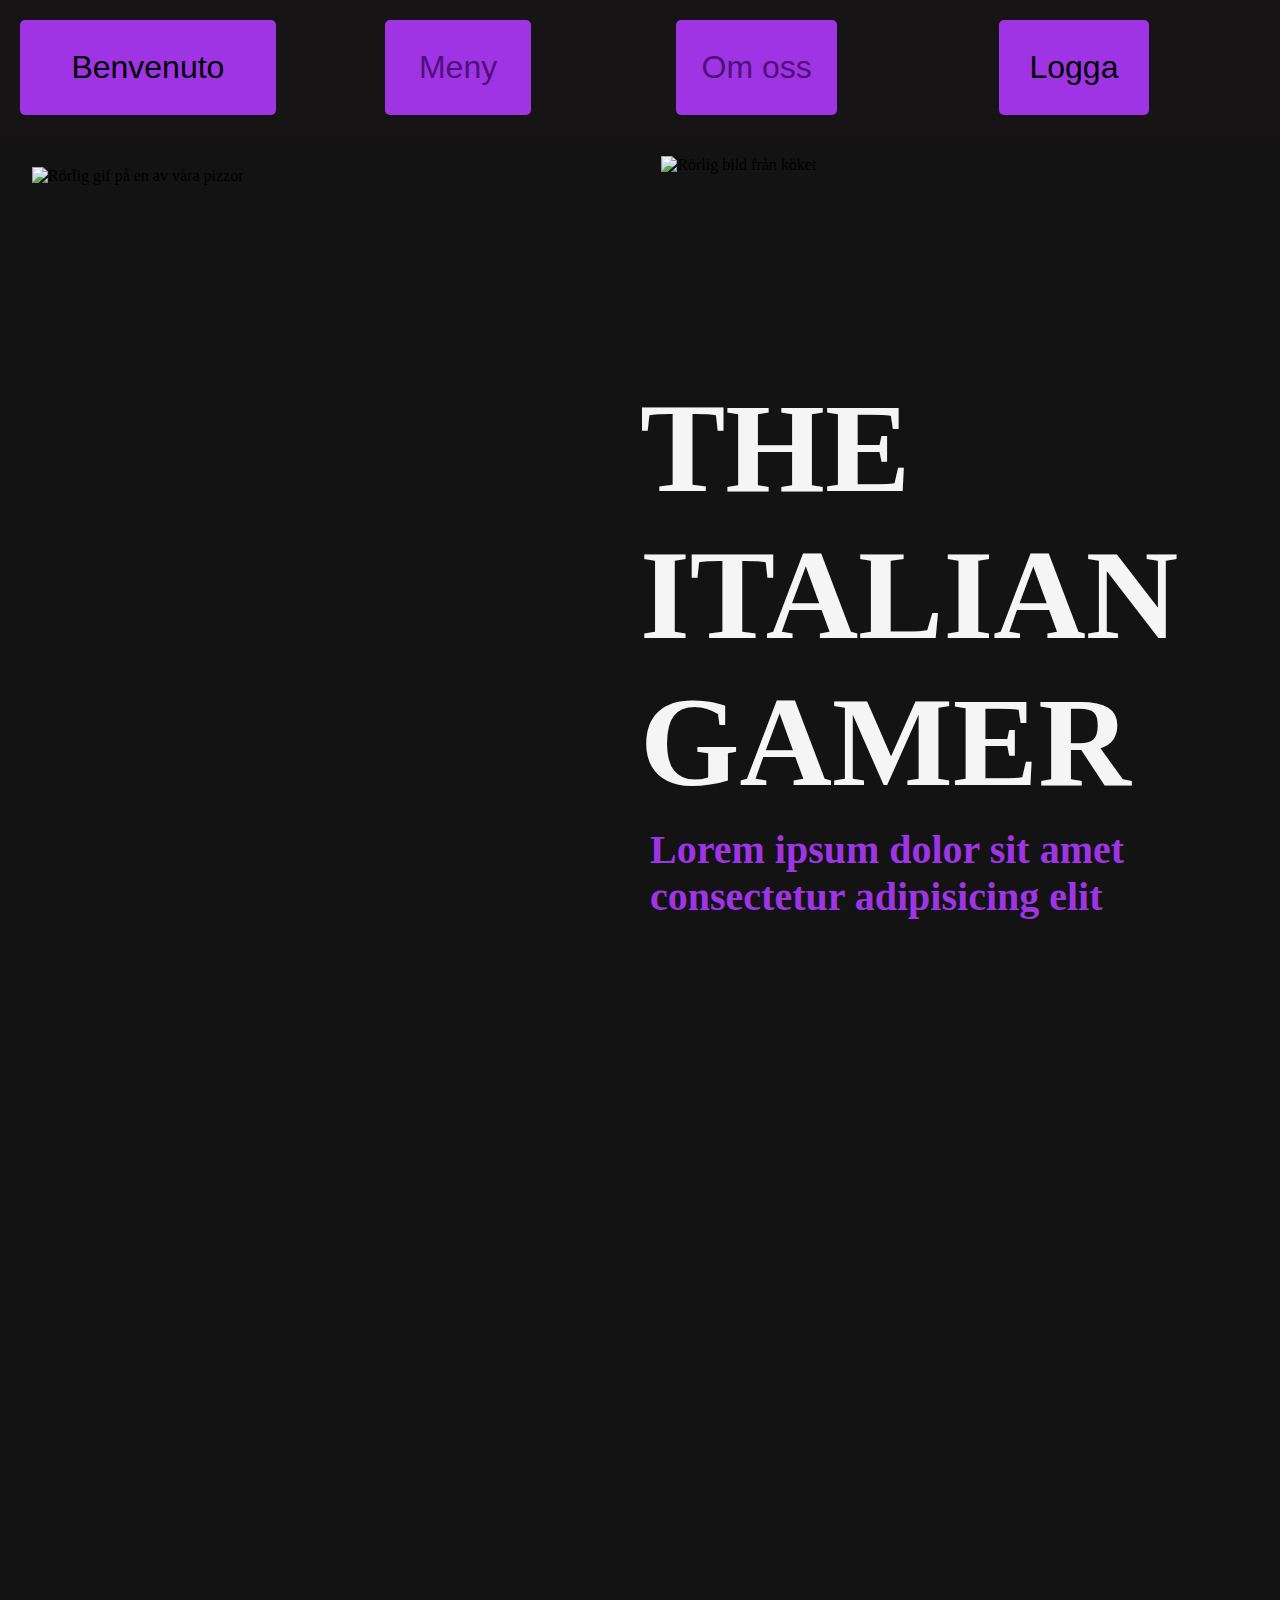
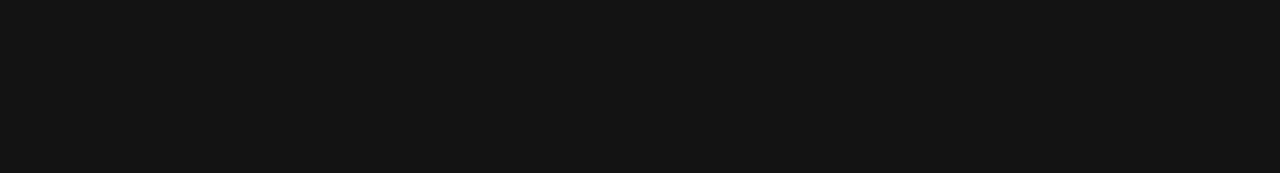
==== index.html @ ed0b7b86 "Fixade lite små fontproblem såsom dåliga färger och fel fontsize" ====
<!DOCTYPE html>
<html lang="en">
<head>
    <meta charset="UTF-8">
    <meta http-equiv="X-UA-Compatible" content="IE=edge">
    <meta name="viewport" content="width=device-width, initial-scale=1.0">
    <title>The Italian Gamer</title>
    <link rel="stylesheet" href="css/style.css">
    <link rel="stylesheet" href="https://use.typekit.net/zuv7toi.css">
</head>
<body>
    <div id="wrapper">
        <header>
            <section id="welcome">Benvenuto</section>
            <a href="meny.html" id="menu">Meny</section>
            <a href="om_oss.html" id="nav">Om oss</a>
            <section id="logo">Logga</section>
        </header>  
        <div id="smallwrapper">
            <div id="pizzaimg">   
                <img src="img/pizza bakgrund.gif" alt="Rörlig gif på en av våra pizzor"
                style="padding: 5%; width: 100%; height: 100%;">
            </div> 
            <div id="img2">
                <img src="img/img2.gif" alt="Rörlig bild från köket"
                style="padding: 5%; width: 100%; height: 100%;">
            </div>
            <div id="maintext">
                <h1>THE ITALIAN GAMER</h1>
                <h2 id="undertext">Lorem ipsum dolor sit amet consectetur adipisicing elit</h2>
            </div>
        </div>
        <footer></footer>
    </div>
</body>
</html>
---- css/style.css ----
* {
    padding: 0%;
    box-sizing: border-box;
    margin: 0%;
}

#wrapper {
    background-color: #131313;
    height: auto;
    width: 100%;
    display: flex;
    align-items: center;
    flex-direction: column;
}

header {
    background-color: #161414;
    height: 15vh;
    width: 100%;
    display: grid;
    grid-template-rows: minmax(50px, auto);
    grid-template-columns: minmax(170px, 1.7fr), minmax(50px, 0.5fr), minmax(50px, 0.5fr), minmax(25px, 0.25fr);    
    grid-template-areas: 
    "we me na lo"
    ;
}

#welcome {
    grid-area: we;    
    width: 70%;
    border-radius: 5px;
}

#menu {
    grid-area: me;
    width: 50%;
    border-radius: 5px;
}

#nav {
    grid-area: na;
    width: 50%;
    border-radius: 5px;
}

#logo {
    grid-area: lo;
    width: 50%;
    border-radius: 5px;
}

section {
    display: flex;
    align-items: center;
    justify-content: center;
    padding: 1%;
    margin: 20px;
    background-color: #9E34E4;
    font-size: 2rem;
    font-family: rigatoni-bold, sans-serif;
    font-weight: 400;
}

a {
    display: flex;
    align-items: center;
    justify-content: center;
    padding: 1%;
    margin: 20px;
    background-color: #9E34E4;
    font-size: 2rem;
    font-family: rigatoni-bold, sans-serif;
    font-weight: 400;
    color: #4f1179;
    cursor: pointer;
    text-decoration: none;
}

#smallwrapper {
    height: 160vh;
    width: 100vw;
    display: grid;
    grid-template-columns: 1fr 1fr 1fr 1fr 1fr 1fr;
    grid-template-rows: 1fr 1fr 1fr 1fr 1fr 1fr;
    grid-template-areas: 
    "img img img im2 im2 ."
    "img img img txt txt txt"
    "img img img txt txt txt"
    "img img img txt txt txt"
    ". . . . . ."
    ". . . . . ."
    ;
}

#maintext {
    grid-area: txt;
}
#pizzaimg {
    grid-area: img;
}

#img2 {
    grid-area: im2;
}

h1 {
    font-size: 8rem;
    width: 40%;
    color: whitesmoke;
}

#undertext {

    font-size: 2.5em;
}
 
p {
    width: 5%;
    margin: 2%;
    padding: 2%;
    font-size: 2.5rem;
    color: whitesmoke;
}

footer {
    background-color: #131313;
    width: 100%;
    height: 22vh;
    display: flex;
    justify-content: center;
    align-items: center;
}






#wrapper2 {
    width: 100%;
    height: 100vh;
    background-color: #131313;
}

#header2 {
    height: 30vh;
    display: flexbox;
    justify-content: center;
    align-items: center;
}

h2 {
    font-size: 12vw;
    color: #9E34E4;
    padding: 5px;
    margin: 5px;
}





#wrapper3 {
    display: flex;
    justify-content: flex-start;
    align-items: center;
    flex-direction: column;
    width: 100%;
    height: 150vh;
    background-color: #131313;
}

#smallwrapper2 {
    height: 70%;
    width: 60%;
    background-color: #9E34E4;
}

p {
    margin: 0.7%;
    font-size: 1.5em;
    padding: 0.7%;
    color: whitesmoke;
}
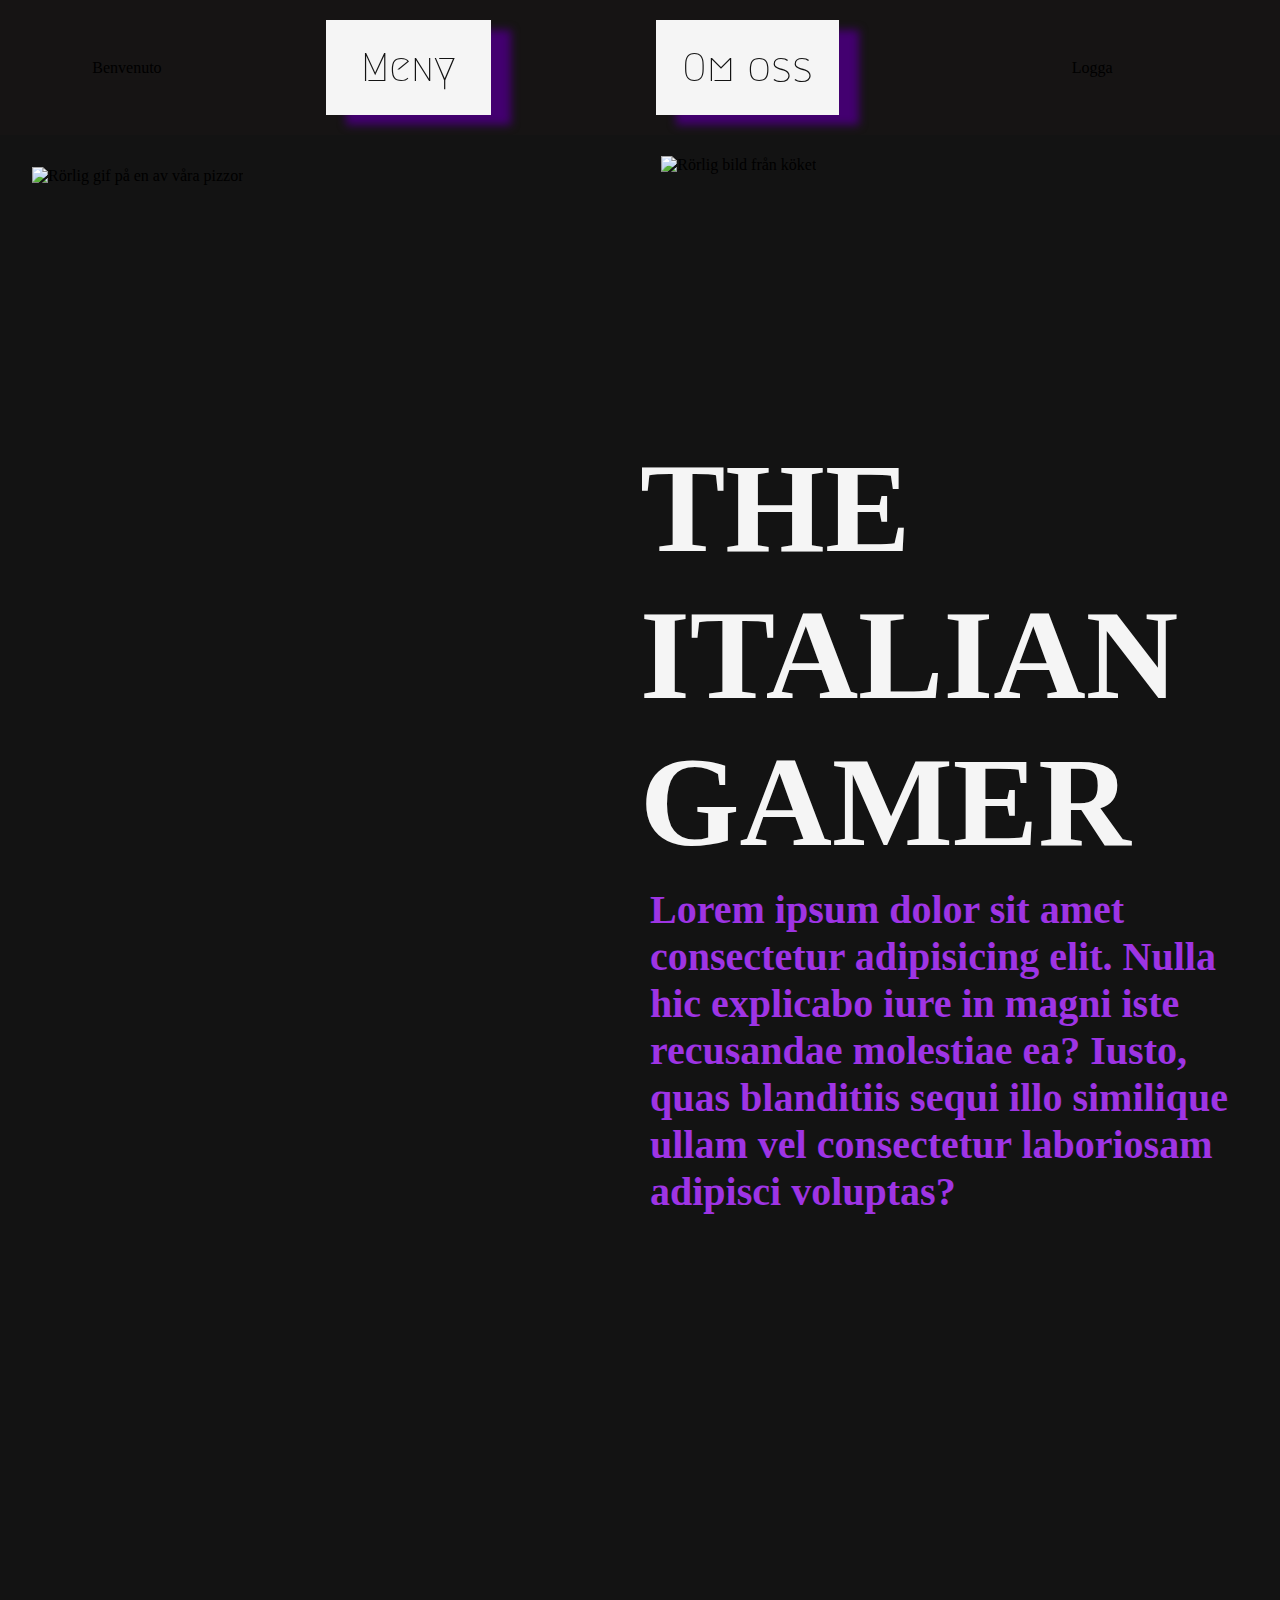
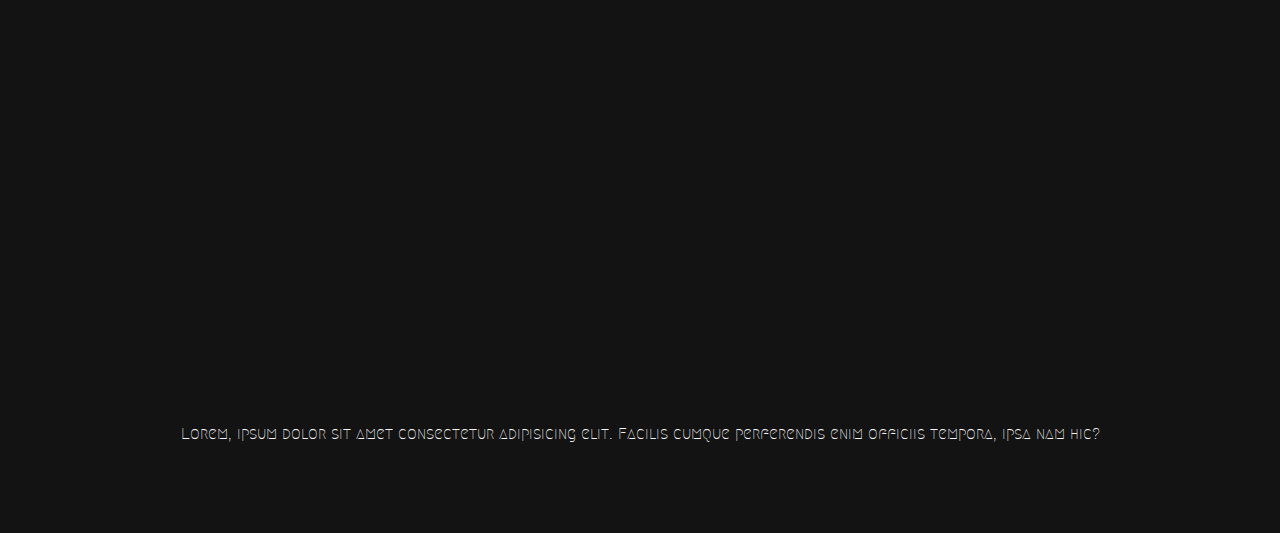
==== commit 232d228a: "Ändrade font och förlängde webbsidan vertikalt samt lade till ny font" ====
--- a/index.html
+++ b/index.html
@@ -6,13 +6,15 @@
     <meta name="viewport" content="width=device-width, initial-scale=1.0">
     <title>The Italian Gamer</title>
     <link rel="stylesheet" href="css/style.css">
-    <link rel="stylesheet" href="https://use.typekit.net/zuv7toi.css">
+    <link rel="preconnect" href="https://fonts.googleapis.com">
+    <link rel="preconnect" href="https://fonts.gstatic.com" crossorigin>
+    <link href="https://fonts.googleapis.com/css2?family=Megrim&display=swap" rel="stylesheet">
 </head>
 <body>
     <div id="wrapper">
         <header>
             <section id="welcome">Benvenuto</section>
-            <a href="meny.html" id="menu">Meny</section>
+            <a href="meny.html" id="menu">Meny</a>
             <a href="om_oss.html" id="nav">Om oss</a>
             <section id="logo">Logga</section>
         </header>  
@@ -27,10 +29,10 @@
             </div>
             <div id="maintext">
                 <h1>THE ITALIAN GAMER</h1>
-                <h2 id="undertext">Lorem ipsum dolor sit amet consectetur adipisicing elit</h2>
+                <h2 id="undertext">Lorem ipsum dolor sit amet consectetur adipisicing elit. Nulla hic explicabo iure in magni iste recusandae molestiae ea? Iusto, quas blanditiis sequi illo similique ullam vel consectetur laboriosam adipisci voluptas?</h2>
             </div>
         </div>
-        <footer></footer>
+        <footer>Lorem, ipsum dolor sit amet consectetur adipisicing elit. Facilis cumque perferendis enim officiis tempora, ipsa nam hic?</footer>
     </div>
 </body>
 </html>
--- a/css/style.css
+++ b/css/style.css
@@ -28,25 +28,21 @@
 #welcome {
     grid-area: we;    
     width: 70%;
-    border-radius: 5px;
 }
 
 #menu {
     grid-area: me;
     width: 50%;
-    border-radius: 5px;
 }
 
 #nav {
     grid-area: na;
     width: 50%;
-    border-radius: 5px;
 }
 
 #logo {
     grid-area: lo;
     width: 50%;
-    border-radius: 5px;
 }
 
 section {
@@ -55,10 +51,6 @@
     justify-content: center;
     padding: 1%;
     margin: 20px;
-    background-color: #9E34E4;
-    font-size: 2rem;
-    font-family: rigatoni-bold, sans-serif;
-    font-weight: 400;
 }
 
 a {
@@ -67,18 +59,19 @@
     justify-content: center;
     padding: 1%;
     margin: 20px;
-    background-color: #9E34E4;
-    font-size: 2rem;
-    font-family: rigatoni-bold, sans-serif;
+    font-size: 2.5rem;
     font-weight: 400;
-    color: #4f1179;
+    color: #131313;
+    font-family: 'Megrim', cursive;
+    background-color: whitesmoke;
     cursor: pointer;
+    filter: drop-shadow(20px 10px 4px #430070);
     text-decoration: none;
 }
 
 #smallwrapper {
-    height: 160vh;
-    width: 100vw;
+    height: 200vh;
+    width: 100bvw;
     display: grid;
     grid-template-columns: 1fr 1fr 1fr 1fr 1fr 1fr;
     grid-template-rows: 1fr 1fr 1fr 1fr 1fr 1fr;
@@ -110,7 +103,6 @@
 }
 
 #undertext {
-
     font-size: 2.5em;
 }
  
@@ -129,6 +121,8 @@
     display: flex;
     justify-content: center;
     align-items: center;
+    color: whitesmoke;
+    font-family: 'Megrim', cursive;
 }
 
 
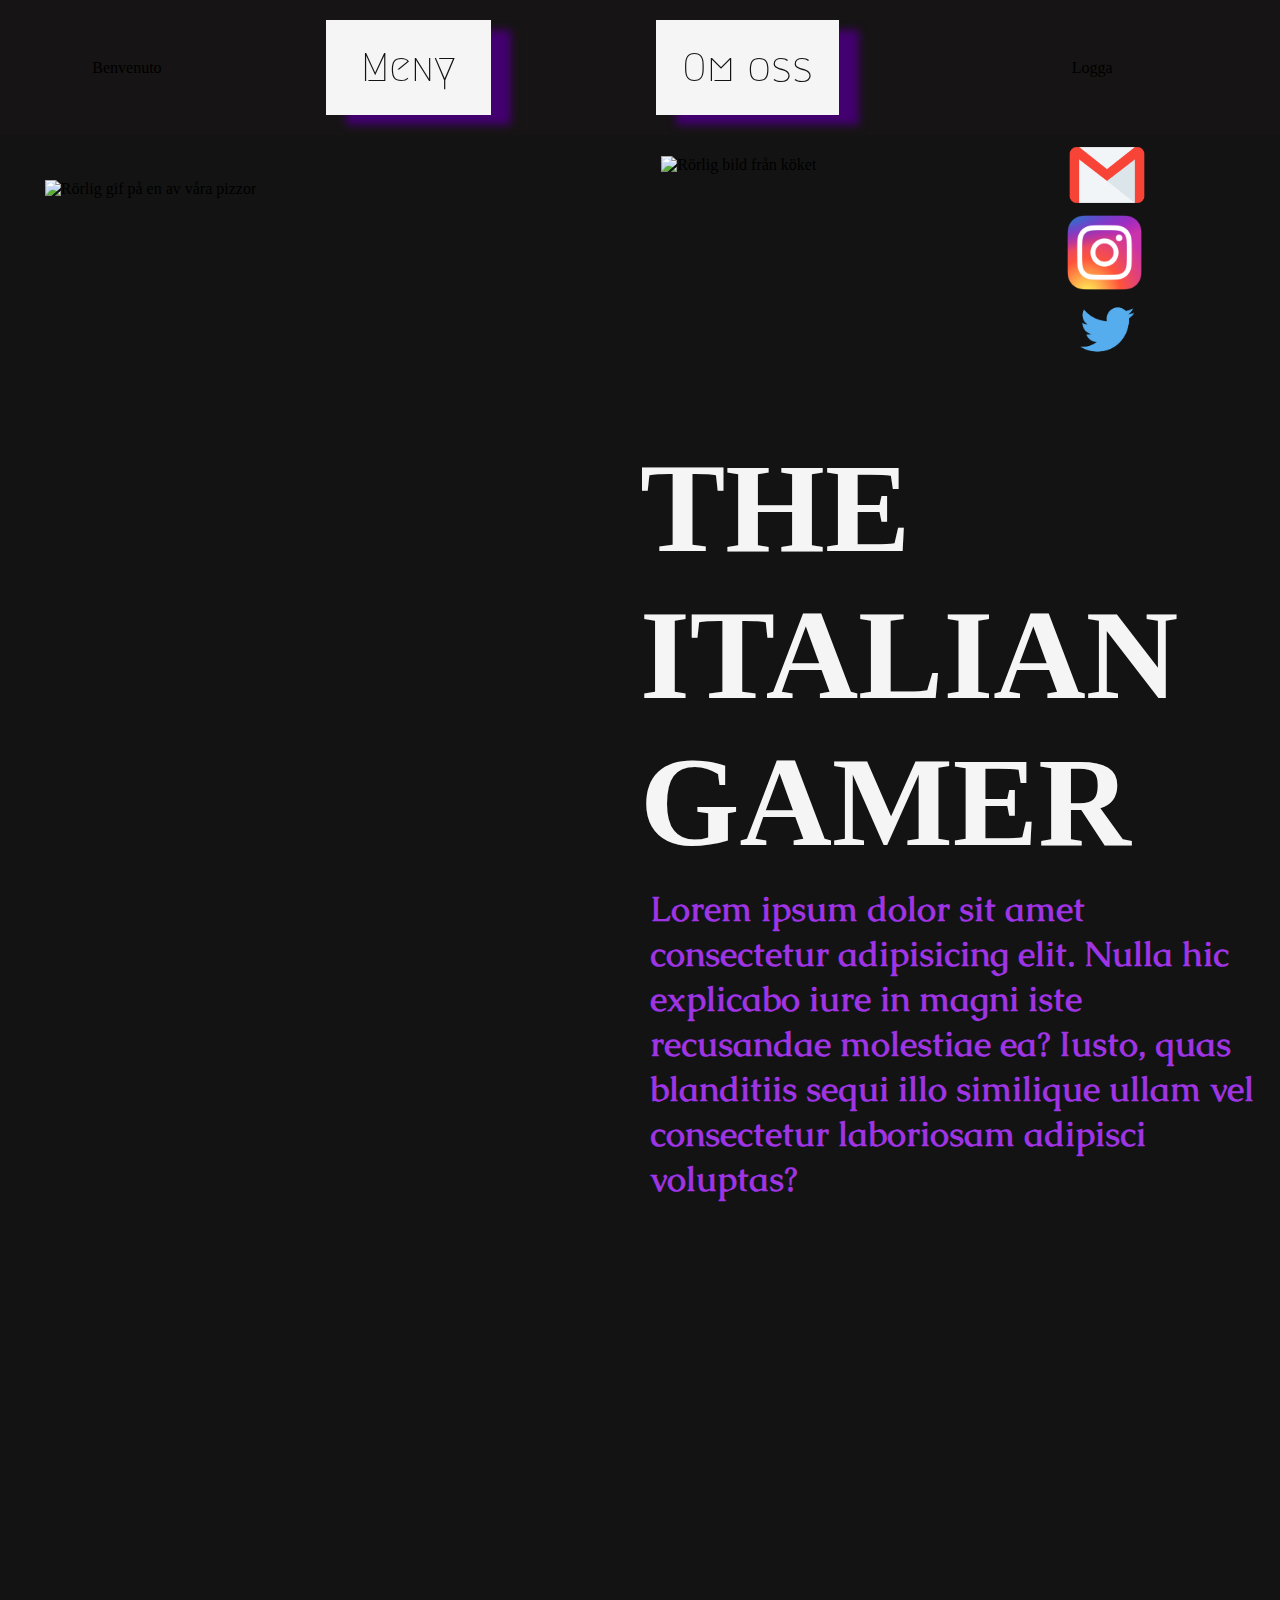
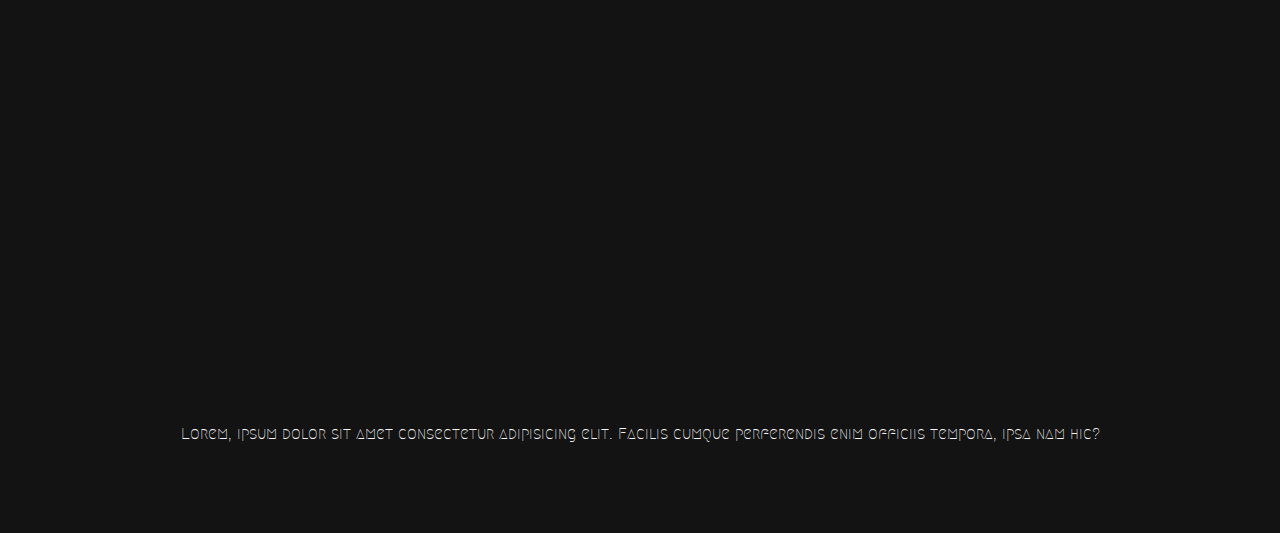
==== commit 1a6634cc: "Lade till medialänkar och lade till ytterligare fonts" ====
--- a/index.html
+++ b/index.html
@@ -9,6 +9,8 @@
     <link rel="preconnect" href="https://fonts.googleapis.com">
     <link rel="preconnect" href="https://fonts.gstatic.com" crossorigin>
     <link href="https://fonts.googleapis.com/css2?family=Megrim&display=swap" rel="stylesheet">
+    <link href="https://fonts.googleapis.com/css2?family=Caudex&family=Megrim&family=Ubuntu+Mono:ital@1&display=swap" rel="stylesheet">
+    
 </head>
 <body>
     <div id="wrapper">
@@ -21,7 +23,7 @@
         <div id="smallwrapper">
             <div id="pizzaimg">   
                 <img src="img/pizza bakgrund.gif" alt="Rörlig gif på en av våra pizzor"
-                style="padding: 5%; width: 100%; height: 100%;">
+                style="padding: 7%; width: 100%; height: 95%;">
             </div> 
             <div id="img2">
                 <img src="img/img2.gif" alt="Rörlig bild från köket"
@@ -31,8 +33,20 @@
                 <h1>THE ITALIAN GAMER</h1>
                 <h2 id="undertext">Lorem ipsum dolor sit amet consectetur adipisicing elit. Nulla hic explicabo iure in magni iste recusandae molestiae ea? Iusto, quas blanditiis sequi illo similique ullam vel consectetur laboriosam adipisci voluptas?</h2>
             </div>
+            <ul>
+                <li>
+                    <img src="img/MailLogo.png" alt="" width="80px" height="80px">
+                </li>
+                <li>
+                    <img src="img/InstaLogo.png" alt="" width="75px" height="75px">
+                </li>
+                <li>
+                    <img src="img/TwitterLogo.png" alt="" width="80px" height="80px">
+                </li>
+            </ul>
         </div>
-        <footer>Lorem, ipsum dolor sit amet consectetur adipisicing elit. Facilis cumque perferendis enim officiis tempora, ipsa nam hic?</footer>
+        <footer>Lorem, ipsum dolor sit amet consectetur adipisicing elit. Facilis cumque perferendis enim officiis tempora, ipsa nam hic?
+        </footer>
     </div>
 </body>
 </html>
--- a/css/style.css
+++ b/css/style.css
@@ -103,7 +103,8 @@
 }
 
 #undertext {
-    font-size: 2.5em;
+    font-size: 2.2em;
+    font-family: 'Caudex', serif;
 }
  
 p {
@@ -125,7 +126,11 @@
     font-family: 'Megrim', cursive;
 }
 
+li {
+    display: flex;
 
+
+}
 
 
 
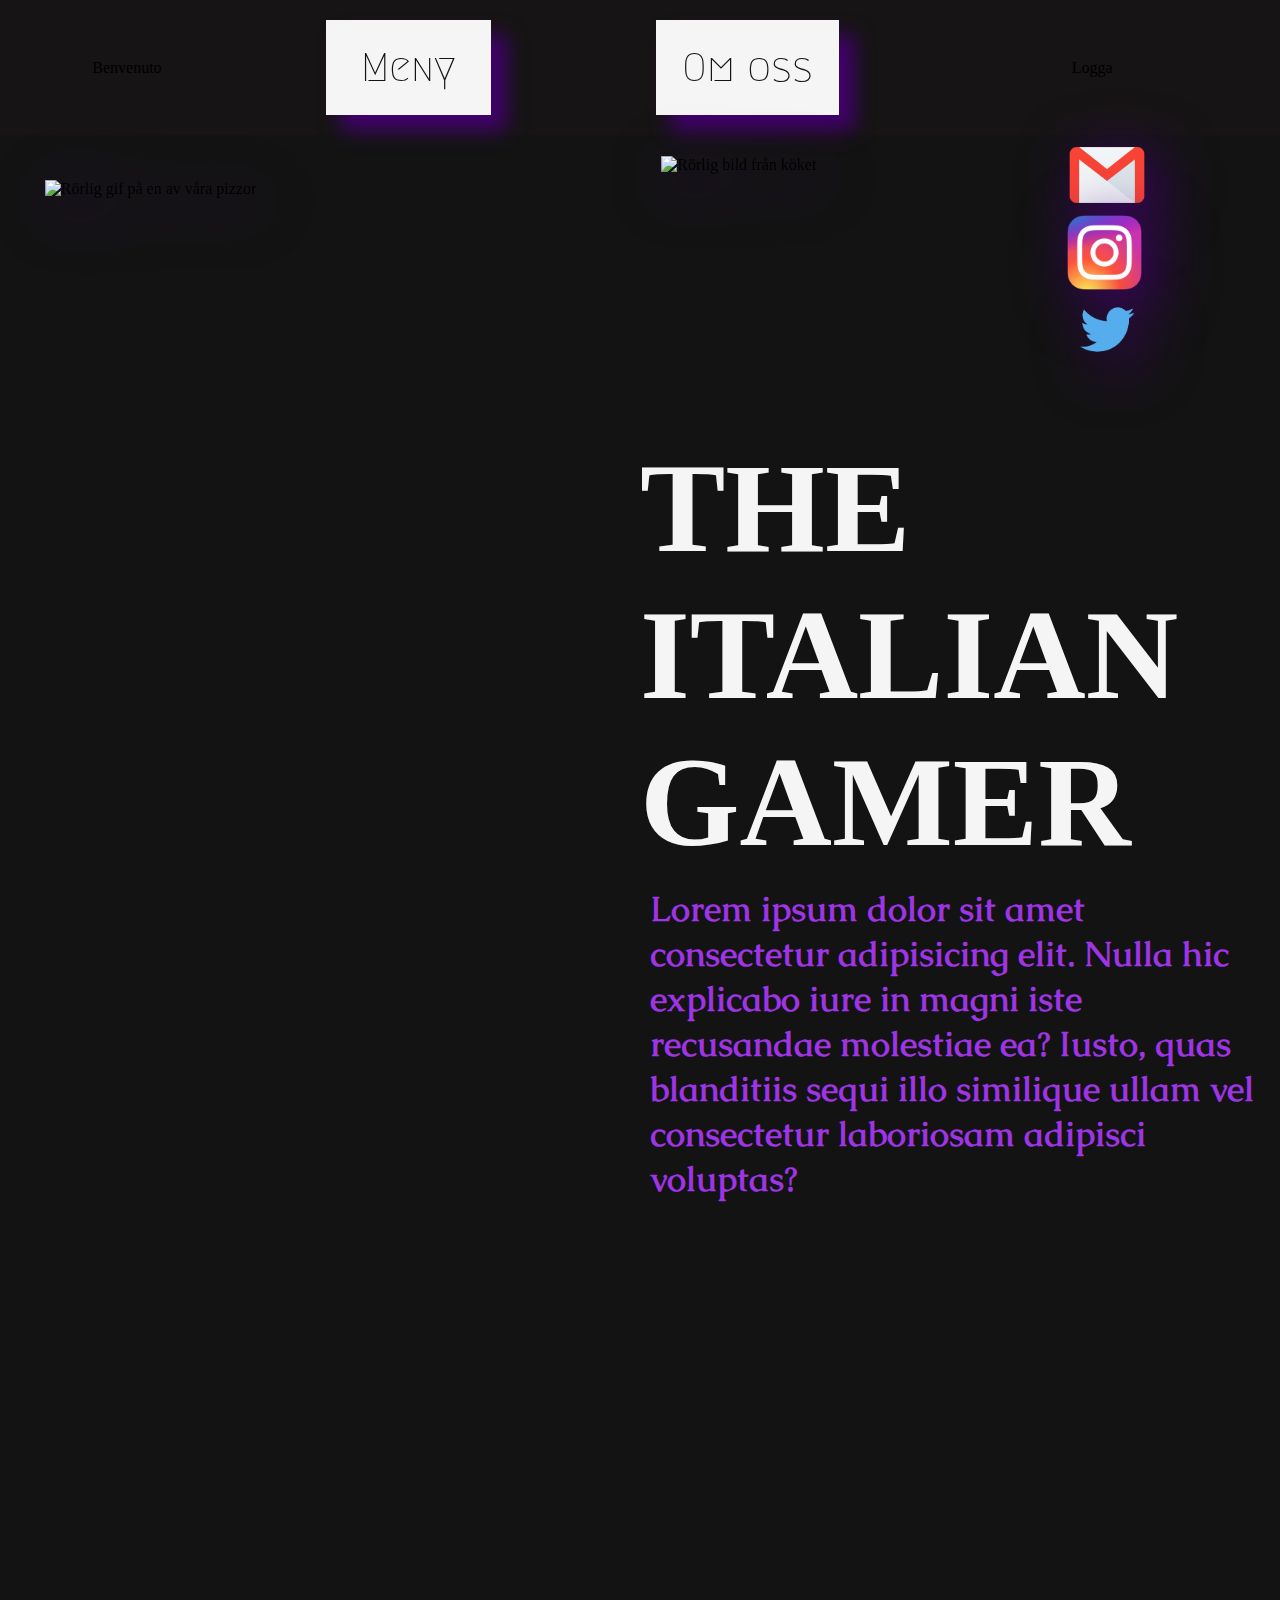
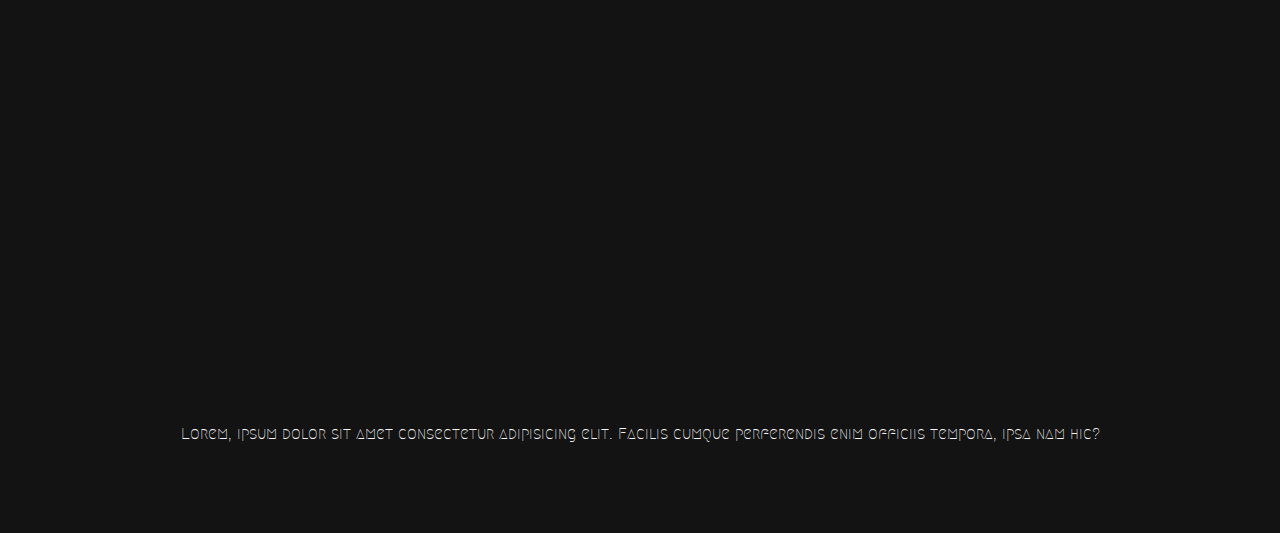
==== commit 1ac2926d: "Lade till ytterligare och justerade drop-shadow effekter på bilder på samtliga sidor samt lade till " ====
--- a/index.html
+++ b/index.html
@@ -10,7 +10,6 @@
     <link rel="preconnect" href="https://fonts.gstatic.com" crossorigin>
     <link href="https://fonts.googleapis.com/css2?family=Megrim&display=swap" rel="stylesheet">
     <link href="https://fonts.googleapis.com/css2?family=Caudex&family=Megrim&family=Ubuntu+Mono:ital@1&display=swap" rel="stylesheet">
-    
 </head>
 <body>
     <div id="wrapper">
@@ -23,7 +22,7 @@
         <div id="smallwrapper">
             <div id="pizzaimg">   
                 <img src="img/pizza bakgrund.gif" alt="Rörlig gif på en av våra pizzor"
-                style="padding: 7%; width: 100%; height: 95%;">
+                style="padding: 7%; width: 100%; height: 110%;">
             </div> 
             <div id="img2">
                 <img src="img/img2.gif" alt="Rörlig bild från köket"
--- a/css/style.css
+++ b/css/style.css
@@ -65,7 +65,7 @@
     font-family: 'Megrim', cursive;
     background-color: whitesmoke;
     cursor: pointer;
-    filter: drop-shadow(20px 10px 4px #430070);
+    filter: drop-shadow(15px 15px 10px #430070);
     text-decoration: none;
 }
 
@@ -88,6 +88,11 @@
 #maintext {
     grid-area: txt;
 }
+
+img {
+    filter: drop-shadow(12px 12px 30px #430070);
+}
+
 #pizzaimg {
     grid-area: img;
 }
@@ -128,8 +133,6 @@
 
 li {
     display: flex;
-
-
 }
 
 
@@ -137,7 +140,7 @@
 
 #wrapper2 {
     width: 100%;
-    height: 100vh;
+    height: 100%;
     background-color: #131313;
 }
 
@@ -155,6 +158,11 @@
     margin: 5px;
 }
 
+#aboutus {
+    color: white;
+    font-family: 'Megrim', cursive;
+    font-weight: 400;
+}
 
 
 
@@ -179,5 +187,22 @@
     margin: 0.7%;
     font-size: 1.5em;
     padding: 0.7%;
-    color: whitesmoke;
-}
+    color: #9E34E4;
+}
+
+#brodtext {
+    font-size: 1.2em;
+    width: 45vw;
+    margin: 3%;
+    padding: 0%;
+    font-family: 'Caudex', serif;
+}
+
+#underrubrik {
+    color: whitesmoke;
+    font-family: 'Megrim', cursive;
+    font-weight: 400;
+    font-size: 3em;
+    margin: 2%;
+    padding: 0%;
+}
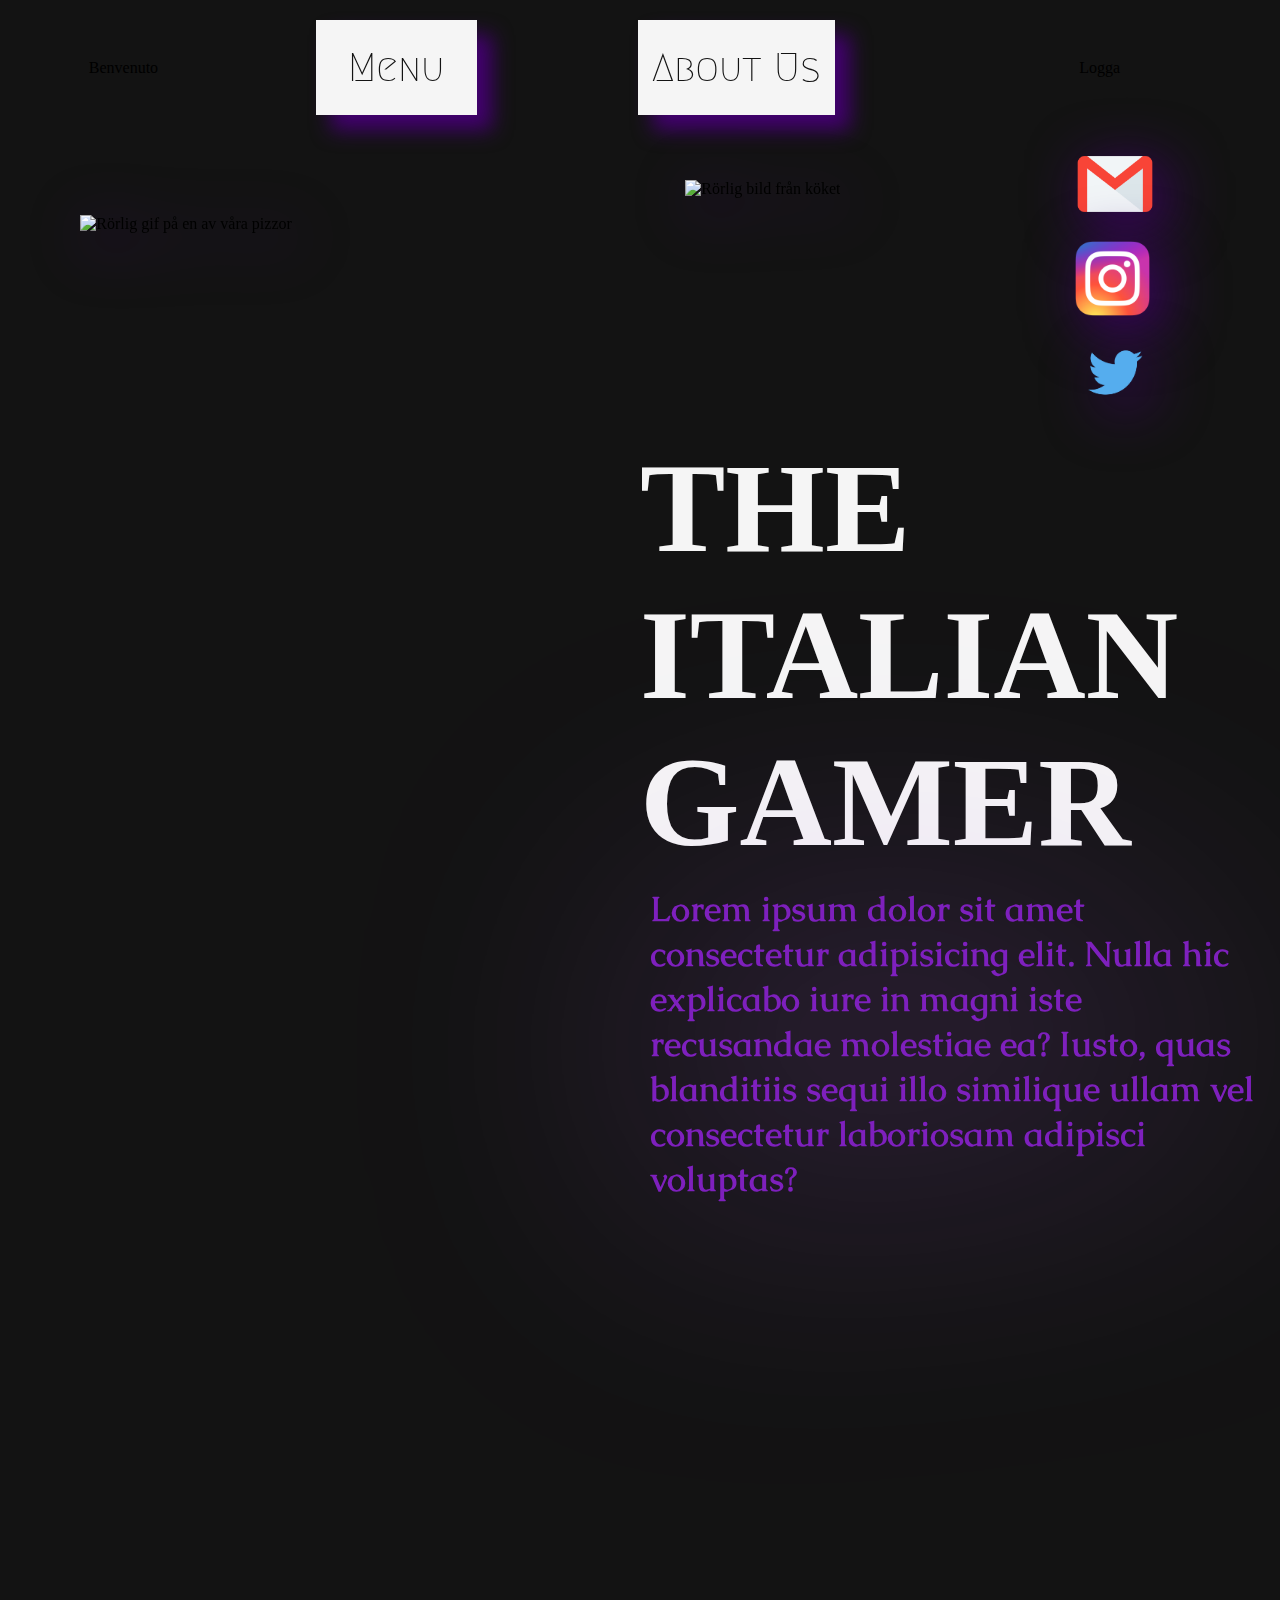
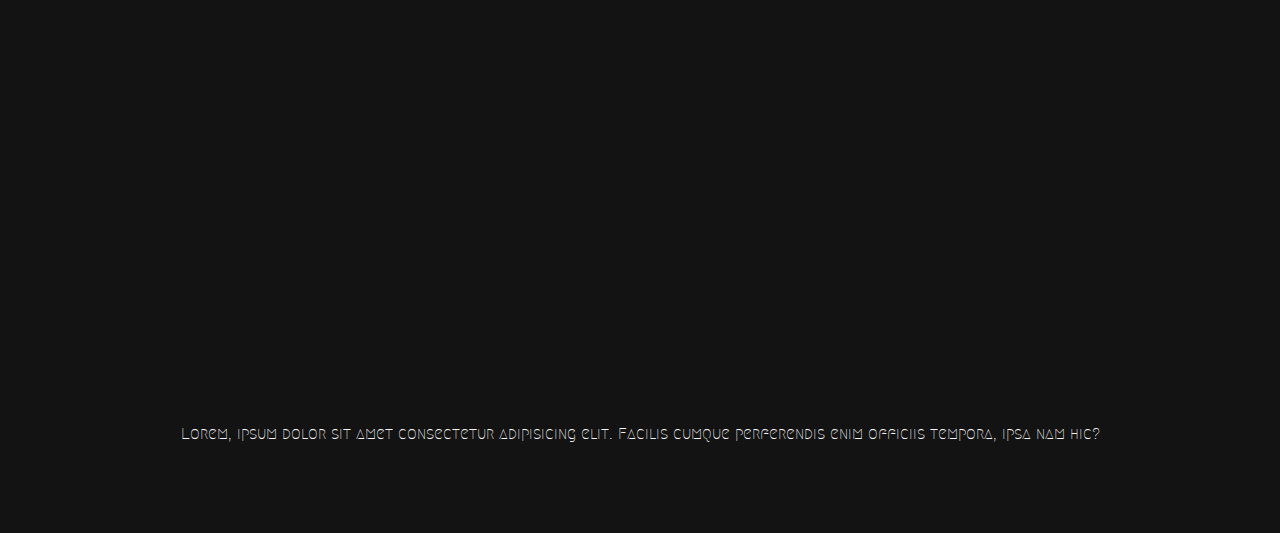
==== commit 99ebae16: "Små justeringar inför slutgiltiga versionen" ====
--- a/index.html
+++ b/index.html
@@ -15,8 +15,8 @@
     <div id="wrapper">
         <header>
             <section id="welcome">Benvenuto</section>
-            <a href="meny.html" id="menu">Meny</a>
-            <a href="om_oss.html" id="nav">Om oss</a>
+            <a href="meny.html" id="menu">Menu</a>
+            <a href="om_oss.html" id="nav">About Us</a>
             <section id="logo">Logga</section>
         </header>  
         <div id="smallwrapper">
--- a/css/style.css
+++ b/css/style.css
@@ -14,7 +14,6 @@
 }
 
 header {
-    background-color: #161414;
     height: 15vh;
     width: 100%;
     display: grid;
@@ -91,14 +90,21 @@
 
 img {
     filter: drop-shadow(12px 12px 30px #430070);
+    margin: 4%;
 }
 
 #pizzaimg {
     grid-area: img;
+    margin: 2%;
 }
 
 #img2 {
     grid-area: im2;
+    margin: 2%;
+}
+
+#imgmenu {
+    margin: 0.5%;
 }
 
 h1 {
@@ -129,6 +135,7 @@
     align-items: center;
     color: whitesmoke;
     font-family: 'Megrim', cursive;
+    grid-area: foo;
 }
 
 li {
@@ -139,9 +146,35 @@
 
 
 #wrapper2 {
+    display: grid;
     width: 100%;
     height: 100%;
     background-color: #131313;
+    grid-template-columns: 50% 50%;
+    grid-template-rows: 1fr 1fr 1fr 1fr 1fr 1fr;
+    grid-template-areas:
+    "hea hea"
+    "txt img"
+    "txt img"
+    "txt img"
+    "txt img"
+    "foo foo"
+    ;
+}
+
+#txt {
+    grid-area: txt;
+    display: flex;
+    flex-direction: column;
+}
+
+#imgaside  {
+    grid-area: img;
+    display: flex;
+    flex-direction: column;
+    width: 95%;
+    height: 100%;
+    justify-content: space-between;
 }
 
 #header2 {
@@ -149,16 +182,18 @@
     display: flexbox;
     justify-content: center;
     align-items: center;
+    grid-area: hea;
 }
 
 h2 {
     font-size: 12vw;
-    color: #9E34E4;
+    color: #7e20bd;
     padding: 5px;
     margin: 5px;
-}
-
-#aboutus {
+    filter: drop-shadow(1px 1px 150px #bf66fa);
+}
+
+#title {
     color: white;
     font-family: 'Megrim', cursive;
     font-weight: 400;
@@ -178,9 +213,9 @@
 }
 
 #smallwrapper2 {
-    height: 70%;
-    width: 60%;
-    background-color: #9E34E4;
+    height: 120vh;
+    width: 40vw;
+    background-color: #6e18a8;
 }
 
 p {
@@ -193,8 +228,8 @@
 #brodtext {
     font-size: 1.2em;
     width: 45vw;
-    margin: 3%;
-    padding: 0%;
+    margin: 0%;
+    padding: 6%;
     font-family: 'Caudex', serif;
 }
 
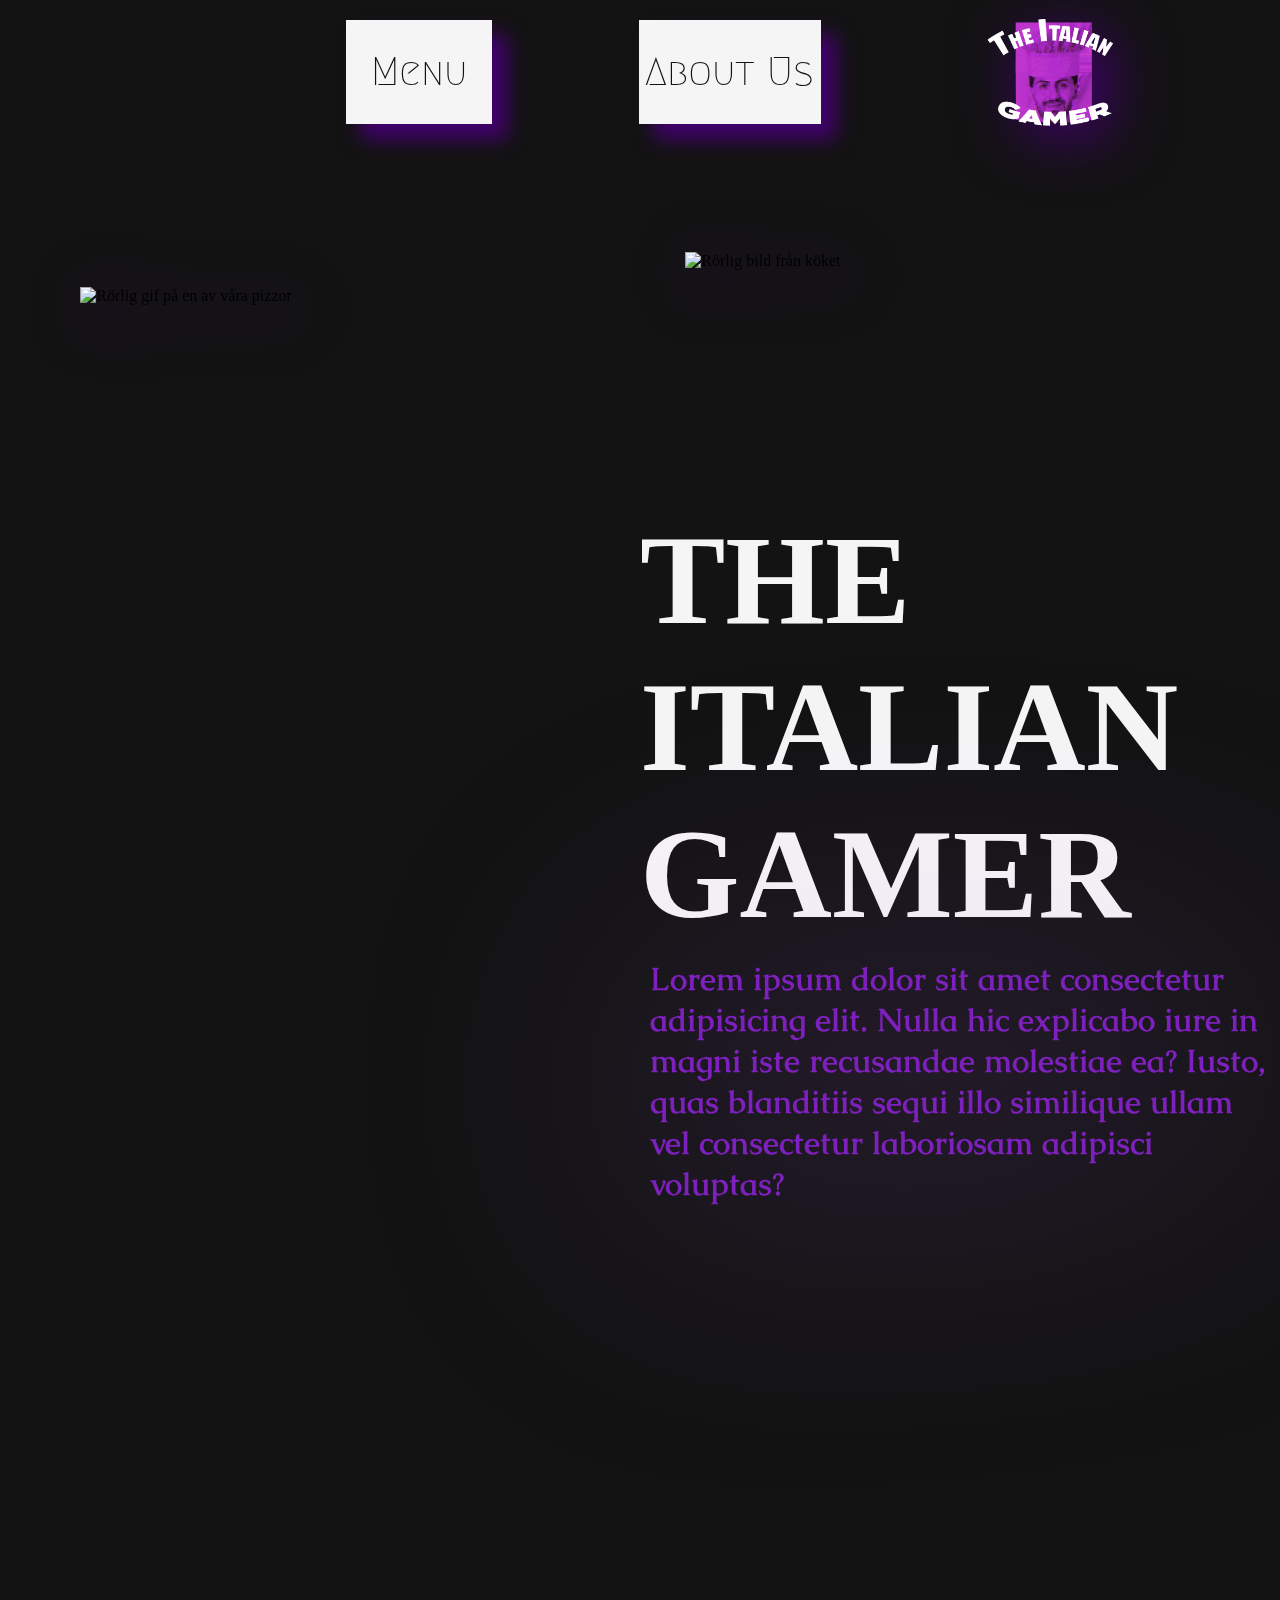
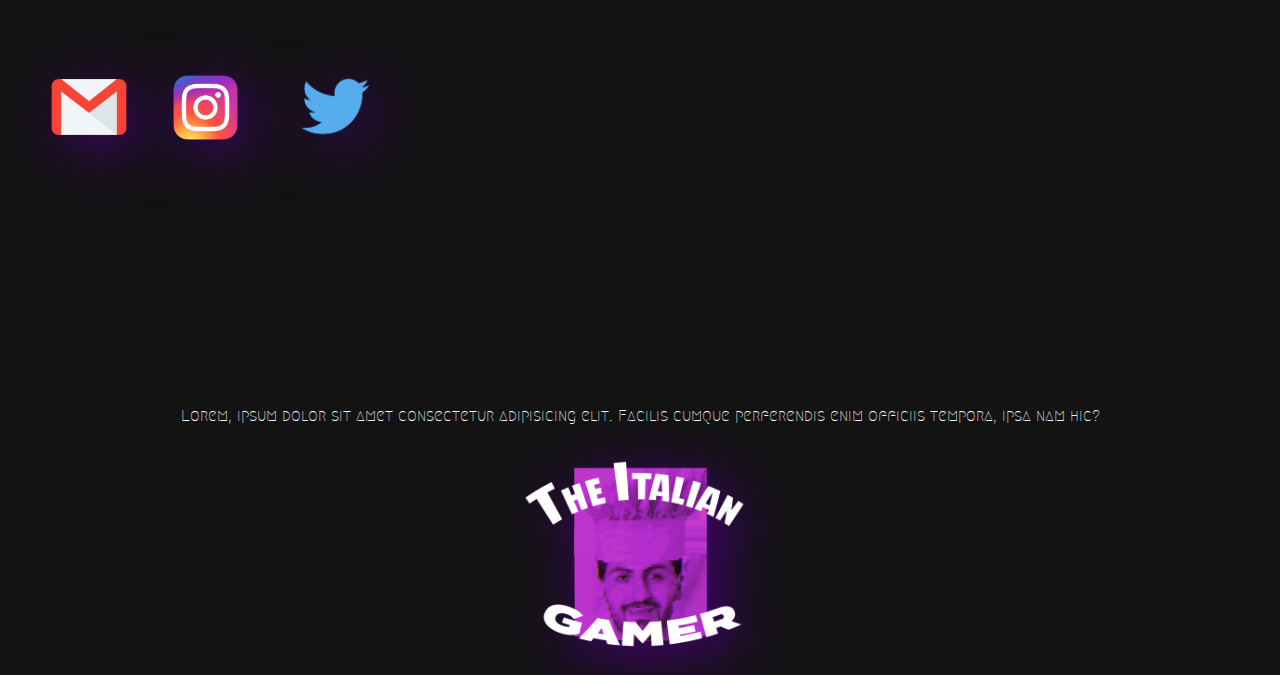
==== commit 1315f255: "FINAL VERSION" ====
--- a/index.html
+++ b/index.html
@@ -14,15 +14,13 @@
 <body>
     <div id="wrapper">
         <header>
-            <section id="welcome">Benvenuto</section>
             <a href="meny.html" id="menu">Menu</a>
             <a href="om_oss.html" id="nav">About Us</a>
-            <section id="logo">Logga</section>
+            <img src="img/LogoTIG.png" width="140vw" height="140vw" alt="Bild på The Italian Gamers logga" class="logo">
         </header>  
         <div id="smallwrapper">
             <div id="pizzaimg">   
-                <img src="img/pizza bakgrund.gif" alt="Rörlig gif på en av våra pizzor"
-                style="padding: 7%; width: 100%; height: 110%;">
+                <img src="img/pizza bakgrund.gif" alt="Rörlig gif på en av våra pizzor" style="padding: 7%; width: 100%; height: 110%;">
             </div> 
             <div id="img2">
                 <img src="img/img2.gif" alt="Rörlig bild från köket"
@@ -34,17 +32,18 @@
             </div>
             <ul>
                 <li>
-                    <img src="img/MailLogo.png" alt="" width="80px" height="80px">
+                    <img src="img/MailLogo.png" alt="" width="80vw" height="80vw">
                 </li>
                 <li>
-                    <img src="img/InstaLogo.png" alt="" width="75px" height="75px">
+                    <img src="img/InstaLogo.png" alt="" width="65vw" height="65vw">
                 </li>
                 <li>
-                    <img src="img/TwitterLogo.png" alt="" width="80px" height="80px">
+                    <img src="img/TwitterLogo.png" alt="" width="100vw" height="100vw">
                 </li>
             </ul>
         </div>
         <footer>Lorem, ipsum dolor sit amet consectetur adipisicing elit. Facilis cumque perferendis enim officiis tempora, ipsa nam hic?
+            <img src="img/LogoTIG.png" alt="Bild på The Italian Gamers logga" width="250vw" height="250vw" class="logo">
         </footer>
     </div>
 </body>
--- a/css/style.css
+++ b/css/style.css
@@ -14,34 +14,32 @@
 }
 
 header {
-    height: 15vh;
+    height: 23vh;
     width: 100%;
     display: grid;
     grid-template-rows: minmax(50px, auto);
-    grid-template-columns: minmax(170px, 1.7fr), minmax(50px, 0.5fr), minmax(50px, 0.5fr), minmax(25px, 0.25fr);    
+    grid-template-columns: minmax(170px, auto) minmax(50px, auto) minmax(50px, auto) minmax(25px, auto);    
     grid-template-areas: 
-    "we me na lo"
+    ". me na lo"
     ;
-}
-
-#welcome {
-    grid-area: we;    
-    width: 70%;
 }
 
 #menu {
     grid-area: me;
     width: 50%;
+    height: 50%;
 }
 
 #nav {
     grid-area: na;
     width: 50%;
-}
-
-#logo {
+    height: 50%;
+}
+
+.logo {
     grid-area: lo;
-    width: 50%;
+    margin: 0%;
+    padding: 0.5%;
 }
 
 section {
@@ -68,9 +66,17 @@
     text-decoration: none;
 }
 
+ul {
+    grid-area: lst;
+    display: flex;
+    flex-direction: row;
+    justify-content: space-evenly;
+    align-items: center;
+}
+
 #smallwrapper {
     height: 200vh;
-    width: 100bvw;
+    width: 100%;
     display: grid;
     grid-template-columns: 1fr 1fr 1fr 1fr 1fr 1fr;
     grid-template-rows: 1fr 1fr 1fr 1fr 1fr 1fr;
@@ -79,8 +85,8 @@
     "img img img txt txt txt"
     "img img img txt txt txt"
     "img img img txt txt txt"
-    ". . . . . ."
-    ". . . . . ."
+    "lst lst . . . ."
+    "lst lst . . . ."
     ;
 }
 
@@ -94,6 +100,8 @@
 }
 
 #pizzaimg {
+    display: flex;
+    flex-wrap: wrap;
     grid-area: img;
     margin: 2%;
 }
@@ -101,6 +109,8 @@
 #img2 {
     grid-area: im2;
     margin: 2%;
+    display: flex;
+    flex-wrap: wrap;
 }
 
 #imgmenu {
@@ -108,13 +118,13 @@
 }
 
 h1 {
-    font-size: 8rem;
+    font-size: 10vw;
     width: 40%;
     color: whitesmoke;
 }
 
 #undertext {
-    font-size: 2.2em;
+    font-size: 2.5vw;
     font-family: 'Caudex', serif;
 }
  
@@ -122,35 +132,32 @@
     width: 5%;
     margin: 2%;
     padding: 2%;
-    font-size: 2.5rem;
+    font-size: 2.5vw;
     color: whitesmoke;
 }
 
 footer {
     background-color: #131313;
     width: 100%;
-    height: 22vh;
     display: flex;
     justify-content: center;
     align-items: center;
     color: whitesmoke;
     font-family: 'Megrim', cursive;
     grid-area: foo;
+    flex-direction: column;
 }
 
 li {
     display: flex;
 }
-
-
-
 
 #wrapper2 {
     display: grid;
     width: 100%;
-    height: 100%;
-    background-color: #131313;
-    grid-template-columns: 50% 50%;
+    height: 250vh;
+    background-color: #131313;
+    grid-template-columns: 60% 40%;
     grid-template-rows: 1fr 1fr 1fr 1fr 1fr 1fr;
     grid-template-areas:
     "hea hea"
@@ -172,14 +179,15 @@
     grid-area: img;
     display: flex;
     flex-direction: column;
-    width: 95%;
-    height: 100%;
+    height: 90%;
+    align-items: center;
     justify-content: space-between;
+    margin: 10%;
 }
 
 #header2 {
-    height: 30vh;
-    display: flexbox;
+    height: 40vh;
+    display: flex;
     justify-content: center;
     align-items: center;
     grid-area: hea;
@@ -199,23 +207,14 @@
     font-weight: 400;
 }
 
-
-
-
 #wrapper3 {
     display: flex;
     justify-content: flex-start;
     align-items: center;
     flex-direction: column;
     width: 100%;
-    height: 150vh;
-    background-color: #131313;
-}
-
-#smallwrapper2 {
-    height: 120vh;
-    width: 40vw;
-    background-color: #6e18a8;
+    height: 180vh;
+    background-color: #131313;
 }
 
 p {
@@ -225,15 +224,15 @@
     color: #9E34E4;
 }
 
-#brodtext {
-    font-size: 1.2em;
+.brodtext {
+    font-size: 1.7vw;
     width: 45vw;
     margin: 0%;
     padding: 6%;
     font-family: 'Caudex', serif;
 }
 
-#underrubrik {
+.underrubrik {
     color: whitesmoke;
     font-family: 'Megrim', cursive;
     font-weight: 400;
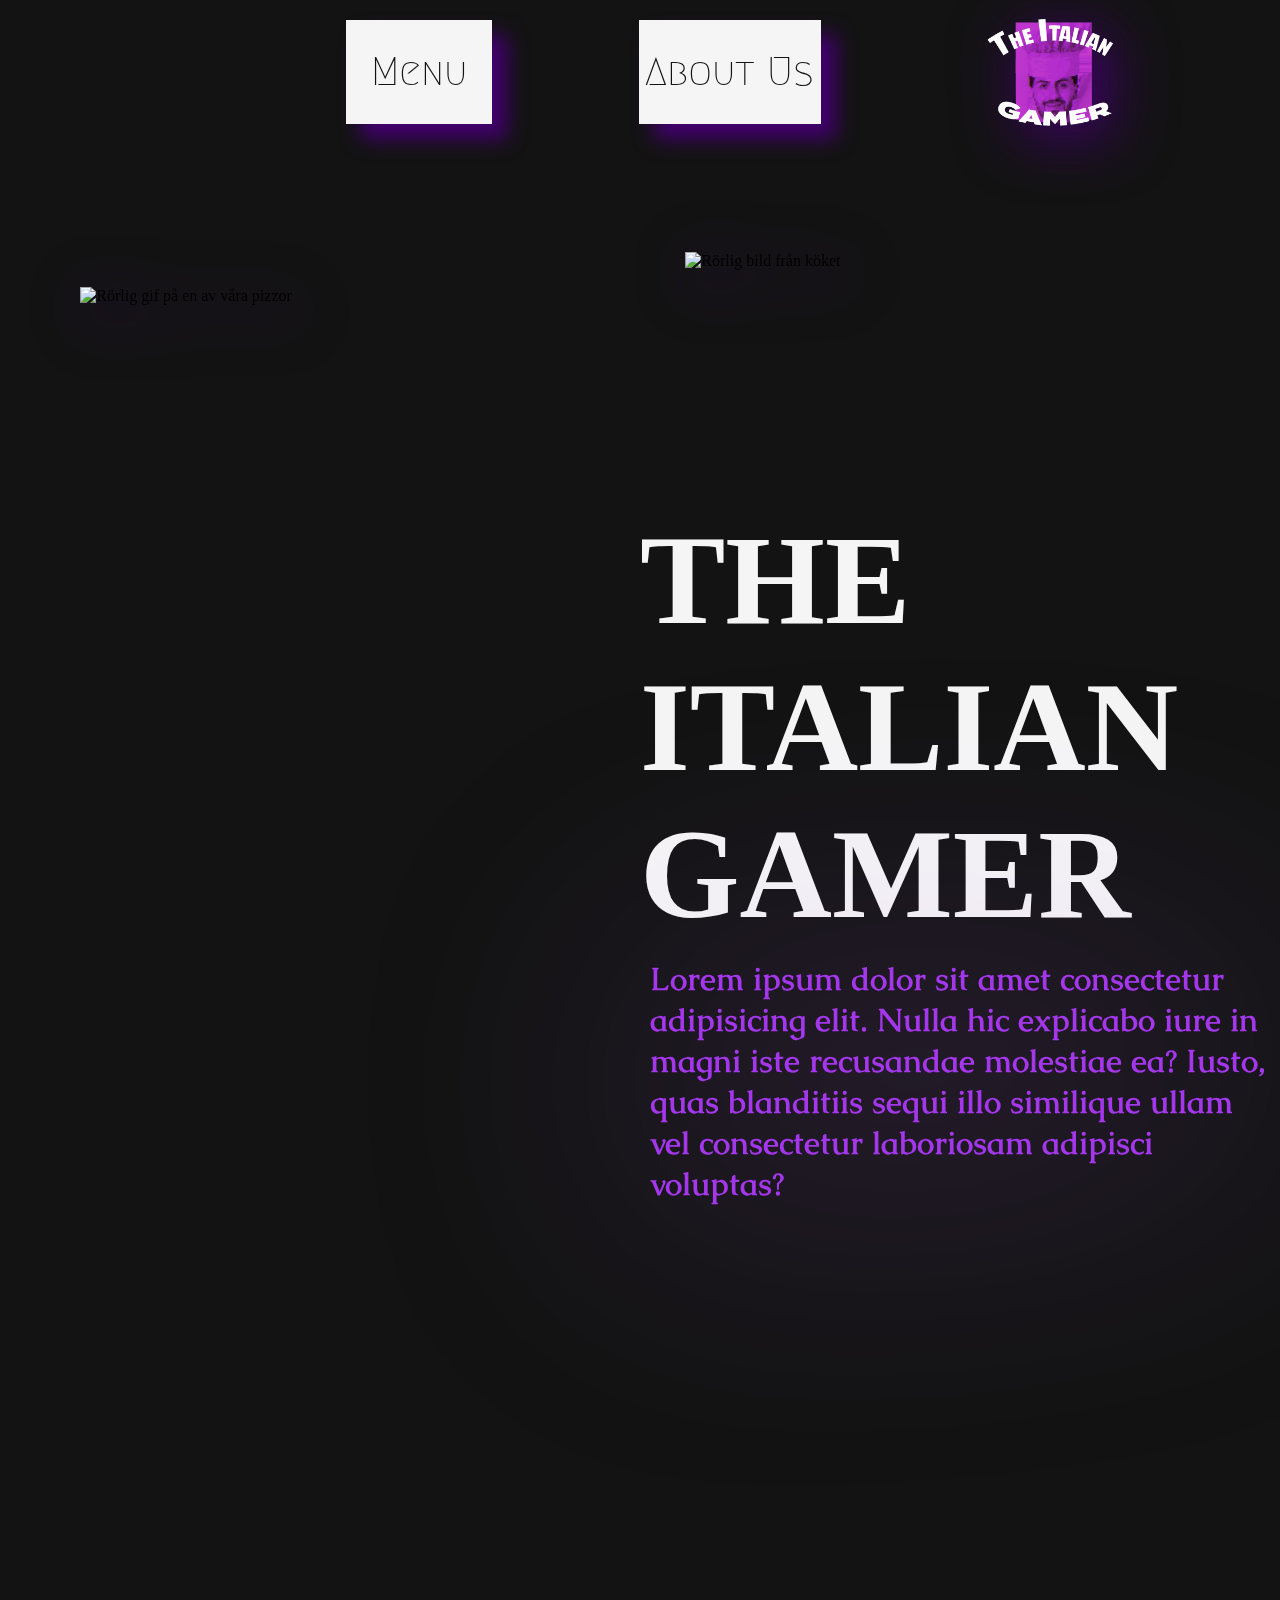
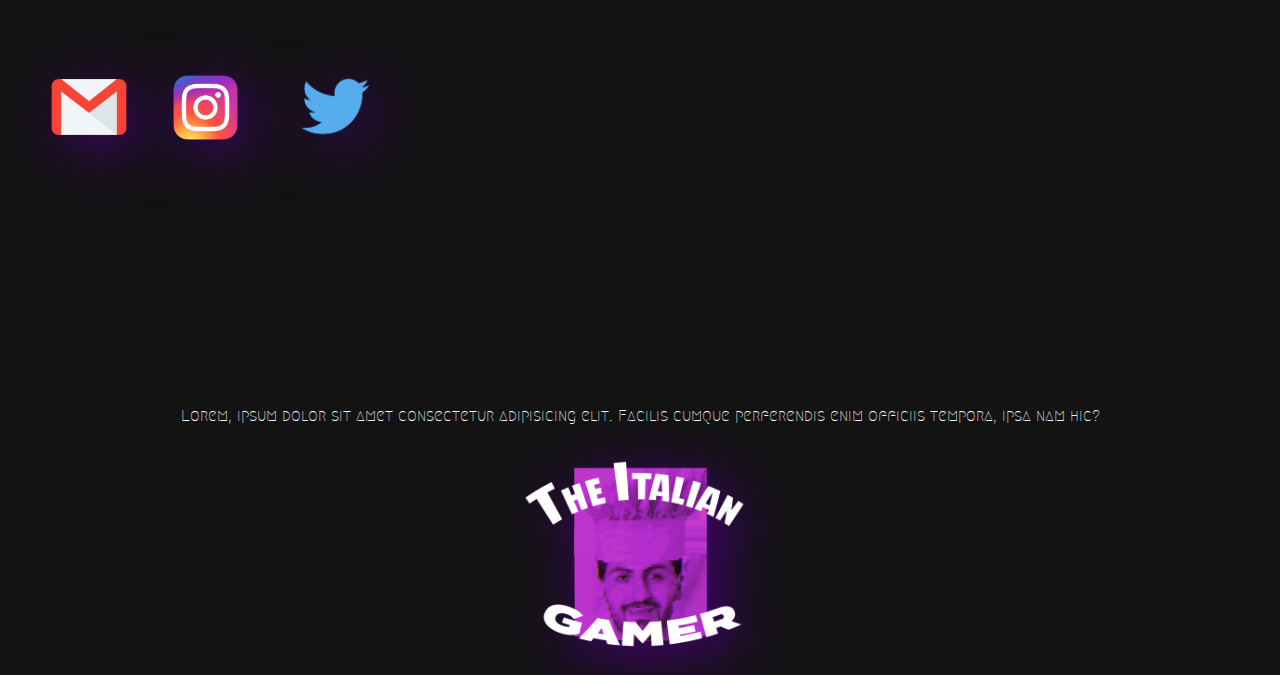
==== commit e744815c: "Pyttesmå ändringar som blev bortglömda och låg och skrotade på skoldatorn" ====
--- a/index.html
+++ b/index.html
@@ -20,7 +20,7 @@
         </header>  
         <div id="smallwrapper">
             <div id="pizzaimg">   
-                <img src="img/pizza bakgrund.gif" alt="Rörlig gif på en av våra pizzor" style="padding: 7%; width: 100%; height: 110%;">
+                <img src="img/pizzabakgrund.gif" alt="Rörlig gif på en av våra pizzor" style="padding: 7%; width: 100%; height: 110%;">
             </div> 
             <div id="img2">
                 <img src="img/img2.gif" alt="Rörlig bild från köket"
--- a/css/style.css
+++ b/css/style.css
@@ -120,7 +120,7 @@
 h1 {
     font-size: 10vw;
     width: 40%;
-    color: whitesmoke;
+    color: #f5f5f5;
 }
 
 #undertext {
@@ -195,7 +195,7 @@
 
 h2 {
     font-size: 12vw;
-    color: #7e20bd;
+    color: #a437ec;
     padding: 5px;
     margin: 5px;
     filter: drop-shadow(1px 1px 150px #bf66fa);
@@ -221,7 +221,7 @@
     margin: 0.7%;
     font-size: 1.5em;
     padding: 0.7%;
-    color: #9E34E4;
+    color: #a437ec;
 }
 
 .brodtext {
